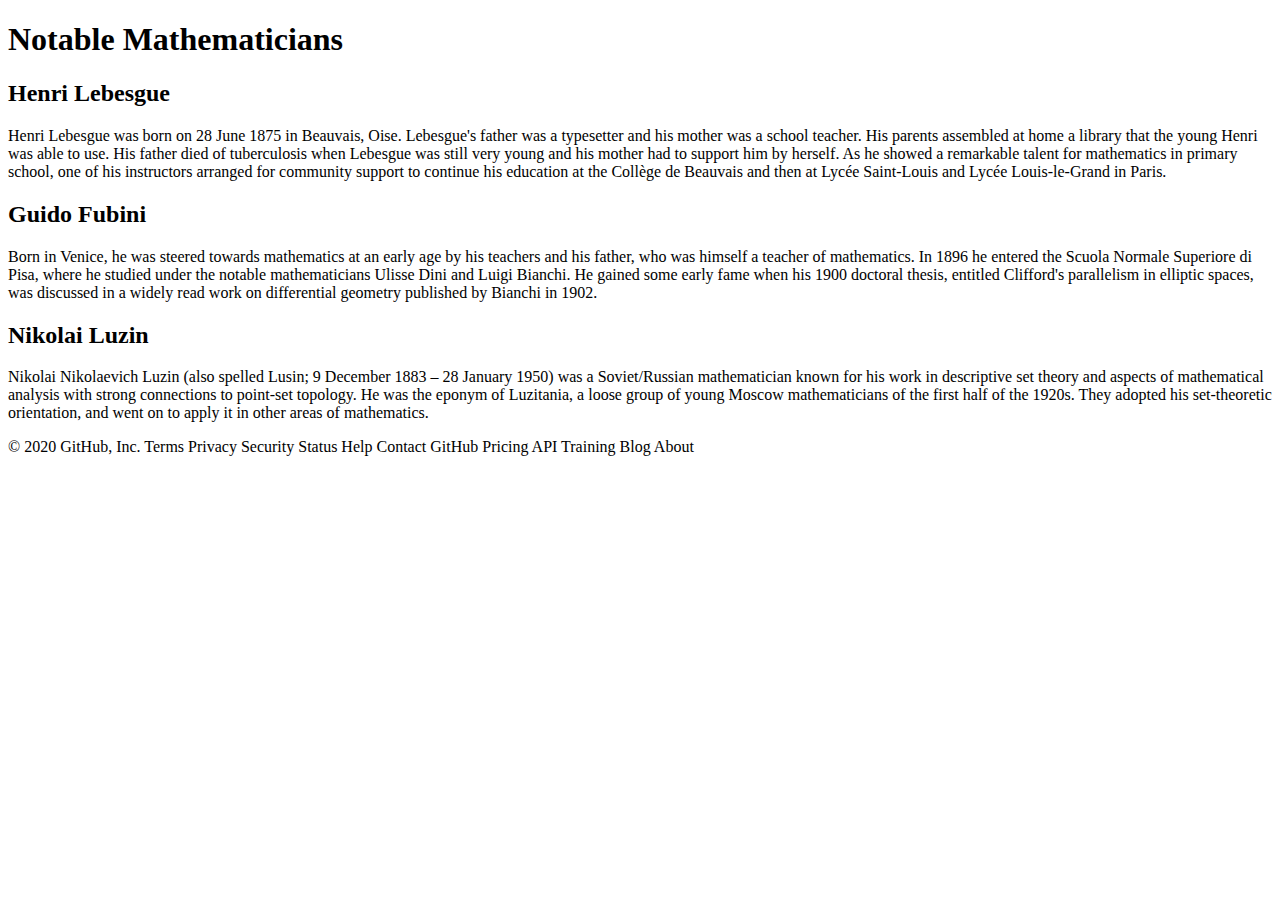
==== module2_solution/index.html @ 34669bc8 "Create index.html" ====
<!DOCTYPE html>
<html lang="en">

<head>
    <meta charset="utf-8">
    <meta name="viewport" content="width=device-width, initial-scale=1">
    <title>Assignment Solution for Module 2</title>
    <link rel="stylesheet" href="css/style.css">
</head>

<body>
    <h1>Notable Mathematicians</h1>
    <div class="row">
        <div class="col-lg-4 col-md-6 col-sm-12">
            <section class="lebesgue">
                <h2>Henri Lebesgue</h2>
                <p>
                    Henri Lebesgue was born on 28 June 1875 in Beauvais, Oise. Lebesgue's father was a typesetter and his mother was a school teacher. His parents assembled at home a library that the young Henri was able to use. His father died of tuberculosis when Lebesgue
                    was still very young and his mother had to support him by herself. As he showed a remarkable talent for mathematics in primary school, one of his instructors arranged for community support to continue his education at the Collège de
                    Beauvais and then at Lycée Saint-Louis and Lycée Louis-le-Grand in Paris.
                </p>
            </section>
        </div>
        <div class="col-lg-4 col-md-6 col-sm-12">
            <section class="fubini">
                <h2>Guido Fubini</h2>
                <p>
                    Born in Venice, he was steered towards mathematics at an early age by his teachers and his father, who was himself a teacher of mathematics. In 1896 he entered the Scuola Normale Superiore di Pisa, where he studied under the notable mathematicians Ulisse
                    Dini and Luigi Bianchi. He gained some early fame when his 1900 doctoral thesis, entitled Clifford's parallelism in elliptic spaces, was discussed in a widely read work on differential geometry published by Bianchi in 1902.
                </p>
            </section>
        </div>
        <div class="col-lg-4 col-md-12 col-sm-12">
            <section class="luzin">
                <h2>Nikolai Luzin</h2>
                <p>
                    Nikolai Nikolaevich Luzin (also spelled Lusin;   9 December 1883 – 28 January 1950) was a Soviet/Russian mathematician known for his work in descriptive set theory and aspects of mathematical analysis with strong connections to point-set topology. He was
                    the eponym of Luzitania, a loose group of young Moscow mathematicians of the first half of the 1920s. They adopted his set-theoretic orientation, and went on to apply it in other areas of mathematics.
                </p>
            </section>
        </div>
    </div>
</body>

</html>

    © 2020 GitHub, Inc.
    Terms
    Privacy
    Security
    Status
    Help

    Contact GitHub
    Pricing
    API
    Training
    Blog
    About
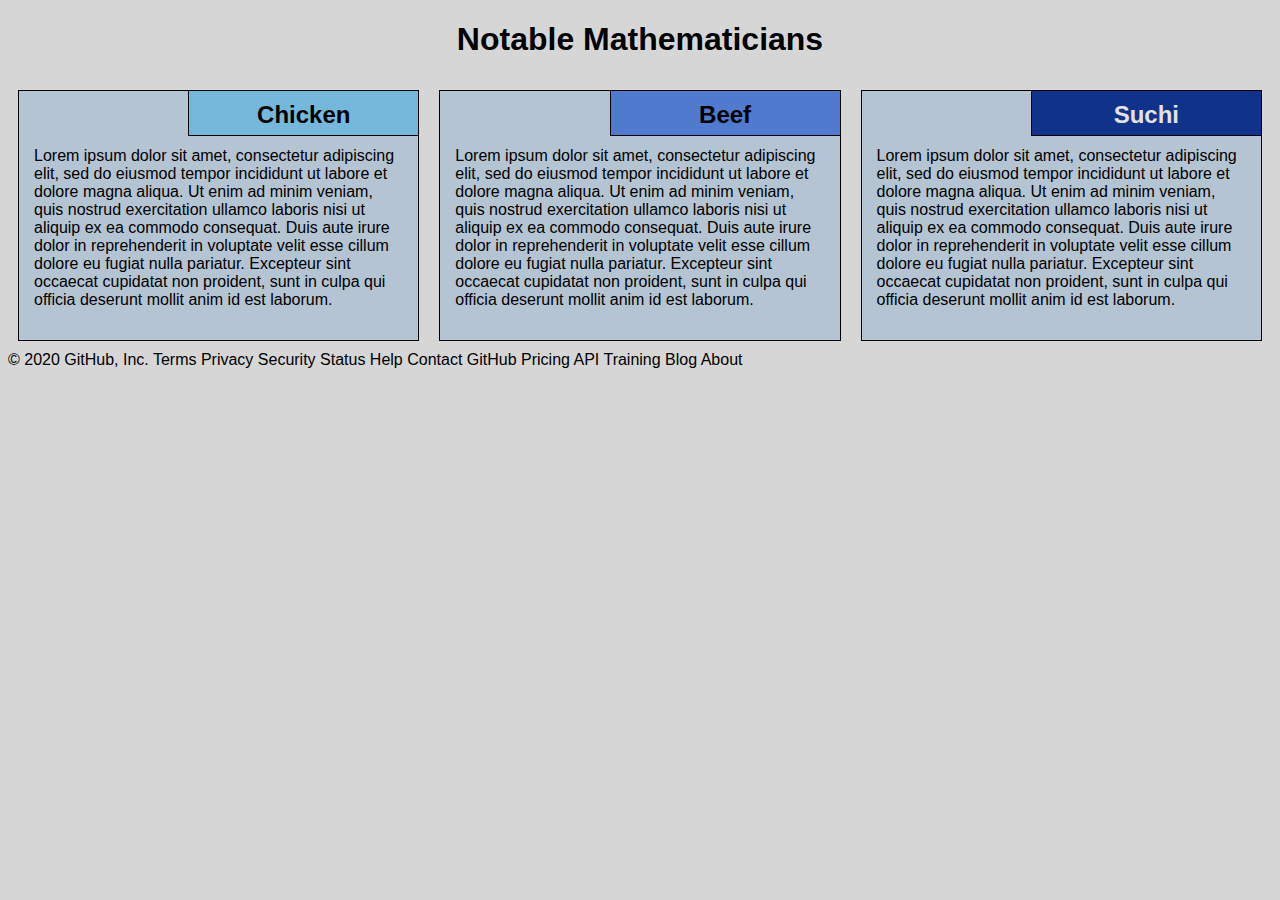
==== commit d8ca411d: "Update index.html" ====
--- a/module2_solution/index.html
+++ b/module2_solution/index.html
@@ -13,29 +13,37 @@
     <div class="row">
         <div class="col-lg-4 col-md-6 col-sm-12">
             <section class="lebesgue">
-                <h2>Henri Lebesgue</h2>
+                <h2>Chicken</h2>
                 <p>
-                    Henri Lebesgue was born on 28 June 1875 in Beauvais, Oise. Lebesgue's father was a typesetter and his mother was a school teacher. His parents assembled at home a library that the young Henri was able to use. His father died of tuberculosis when Lebesgue
-                    was still very young and his mother had to support him by herself. As he showed a remarkable talent for mathematics in primary school, one of his instructors arranged for community support to continue his education at the Collège de
-                    Beauvais and then at Lycée Saint-Louis and Lycée Louis-le-Grand in Paris.
+                    Lorem ipsum dolor sit amet, consectetur adipiscing elit, sed do eiusmod tempor incididunt 
+                    ut labore et dolore magna aliqua. Ut enim ad minim veniam, quis nostrud exercitation ullamco 
+                    laboris nisi ut aliquip ex ea commodo consequat. Duis aute irure dolor in reprehenderit in 
+                    voluptate velit esse cillum dolore eu fugiat nulla pariatur. Excepteur sint occaecat cupidatat 
+                    non proident, sunt in culpa qui officia deserunt mollit anim id est laborum.
                 </p>
             </section>
         </div>
         <div class="col-lg-4 col-md-6 col-sm-12">
             <section class="fubini">
-                <h2>Guido Fubini</h2>
+                <h2>Beef</h2>
                 <p>
-                    Born in Venice, he was steered towards mathematics at an early age by his teachers and his father, who was himself a teacher of mathematics. In 1896 he entered the Scuola Normale Superiore di Pisa, where he studied under the notable mathematicians Ulisse
-                    Dini and Luigi Bianchi. He gained some early fame when his 1900 doctoral thesis, entitled Clifford's parallelism in elliptic spaces, was discussed in a widely read work on differential geometry published by Bianchi in 1902.
+                    Lorem ipsum dolor sit amet, consectetur adipiscing elit, sed do eiusmod tempor incididunt 
+                    ut labore et dolore magna aliqua. Ut enim ad minim veniam, quis nostrud exercitation ullamco 
+                    laboris nisi ut aliquip ex ea commodo consequat. Duis aute irure dolor in reprehenderit in 
+                    voluptate velit esse cillum dolore eu fugiat nulla pariatur. Excepteur sint occaecat cupidatat 
+                    non proident, sunt in culpa qui officia deserunt mollit anim id est laborum.
                 </p>
             </section>
         </div>
         <div class="col-lg-4 col-md-12 col-sm-12">
             <section class="luzin">
-                <h2>Nikolai Luzin</h2>
+                <h2>Suchi</h2>
                 <p>
-                    Nikolai Nikolaevich Luzin (also spelled Lusin;   9 December 1883 – 28 January 1950) was a Soviet/Russian mathematician known for his work in descriptive set theory and aspects of mathematical analysis with strong connections to point-set topology. He was
-                    the eponym of Luzitania, a loose group of young Moscow mathematicians of the first half of the 1920s. They adopted his set-theoretic orientation, and went on to apply it in other areas of mathematics.
+                    Lorem ipsum dolor sit amet, consectetur adipiscing elit, sed do eiusmod tempor incididunt 
+                    ut labore et dolore magna aliqua. Ut enim ad minim veniam, quis nostrud exercitation ullamco 
+                    laboris nisi ut aliquip ex ea commodo consequat. Duis aute irure dolor in reprehenderit in 
+                    voluptate velit esse cillum dolore eu fugiat nulla pariatur. Excepteur sint occaecat cupidatat 
+                    non proident, sunt in culpa qui officia deserunt mollit anim id est laborum.
                 </p>
             </section>
         </div>
--- a/module2_solution/css/style.css
+++ b/module2_solution/css/style.css
@@ -0,0 +1,189 @@
+* {
+    box-sizing: border-box;
+    font-family: Helvetica;
+}
+
+body {
+    background-color: #d6d6d6;
+}
+
+h1 {
+    color: black;
+    text-align: center;
+}
+
+section {
+    border: 1px solid black;
+    background-color: #b5c4d2;
+    margin: 10px;
+}
+
+section>h2 {
+    float: right;
+    border-bottom: 1px solid black;
+    border-left: 1px solid black;
+    margin: 0;
+    width: 230px;
+    text-align: center;
+    font-style: Times;
+    font-size: 24px;
+    font-weight: bold;
+    height: 45px;
+    padding-top: 10px;
+}
+
+section.lebesgue>h2 {
+    background-color: #76b8db;
+}
+
+section.fubini>h2 {
+    background-color: #4f7acd;
+}
+
+section.luzin>h2 {
+    color: #e2e2e2;
+    background-color: #10328a;
+}
+
+section>p {
+    padding: 40px 15px 15px 15px;
+}
+
+.row {
+    width: 100%;
+}
+
+
+/* Desktop view options */
+
+@media (min-width: 992px) {
+    .col-lg-1, .col-lg-2, .col-lg-3, .col-lg-4, .col-lg-5, .col-lg-6, .col-lg-7, .col-lg-8, .col-lg-9, .col-lg-10, .col-lg-11, .col-lg-12 {
+        float: left;
+    }
+    .col-lg-1 {
+        width: 8.33%;
+    }
+    .col-lg-2 {
+        width: 16.66%;
+    }
+    .col-lg-3 {
+        width: 25%;
+    }
+    .col-lg-4 {
+        width: 33.33%;
+    }
+    .col-lg-5 {
+        width: 41.66%;
+    }
+    .col-lg-6 {
+        width: 50%;
+    }
+    .col-lg-7 {
+        width: 58.33%;
+    }
+    .col-lg-8 {
+        width: 66.66%;
+    }
+    .col-lg-9 {
+        width: 74.99%;
+    }
+    .col-lg-10 {
+        width: 83.33%;
+    }
+    .col-lg-11 {
+        width: 91.66%;
+    }
+    .col-lg-12 {
+        width: 100%;
+    }
+}
+
+
+/* Tablet view options */
+
+@media (min-width: 768px) and (max-width: 991px) {
+    .col-md-1, .col-md-2, .col-md-3, .col-md-4, .col-md-5, .col-md-6, .col-md-7, .col-md-8, .col-md-9, .col-md-10, .col-md-11, .col-md-12 {
+        float: left;
+    }
+    .col-md-1 {
+        width: 8.33%;
+    }
+    .col-md-2 {
+        width: 16.66%;
+    }
+    .col-md-3 {
+        width: 25%;
+    }
+    .col-md-4 {
+        width: 33.33%;
+    }
+    .col-md-5 {
+        width: 41.66%;
+    }
+    .col-md-6 {
+        width: 50%;
+    }
+    .col-md-7 {
+        width: 58.33%;
+    }
+    .col-md-8 {
+        width: 66.66%;
+    }
+    .col-md-9 {
+        width: 74.99%;
+    }
+    .col-md-10 {
+        width: 83.33%;
+    }
+    .col-md-11 {
+        width: 91.66%;
+    }
+    .col-md-12 {
+        width: 100%;
+    }
+}
+
+
+/* Mobile view options */
+
+@media (max-width: 767px) {
+    .col-sm-1, .col-sm-2, .col-sm-3, .col-sm-4, .col-sm-5, .col-sm-6, .col-sm-7, .col-sm-8, .col-sm-9, .col-sm-10, .col-sm-11, .col-sm-12 {
+        float: left;
+    }
+    .col-sm-1 {
+        width: 8.33%;
+    }
+    .col-sm-2 {
+        width: 16.66%;
+    }
+    .col-sm-3 {
+        width: 25%;
+    }
+    .col-sm-4 {
+        width: 33.33%;
+    }
+    .col-sm-5 {
+        width: 41.66%;
+    }
+    .col-sm-6 {
+        width: 50%;
+    }
+    .col-sm-7 {
+        width: 58.33%;
+    }
+    .col-sm-8 {
+        width: 66.66%;
+    }
+    .col-sm-9 {
+        width: 74.99%;
+    }
+    .col-sm-10 {
+        width: 83.33%;
+    }
+    .col-sm-11 {
+        width: 91.66%;
+    }
+    .col-sm-12 {
+        width: 100%;
+    }
+}
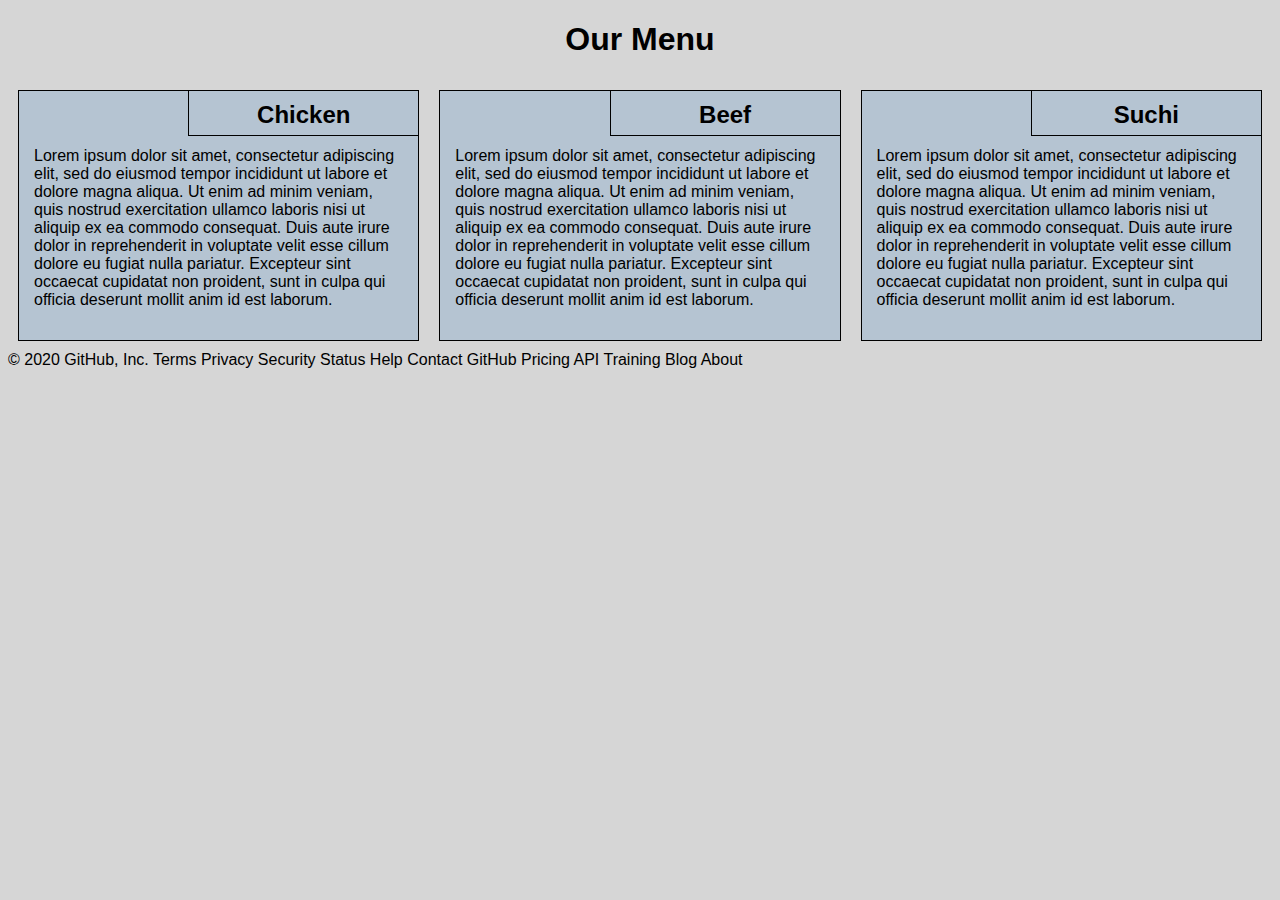
==== commit 799fe094: "Update index.html" ====
--- a/module2_solution/index.html
+++ b/module2_solution/index.html
@@ -9,10 +9,10 @@
 </head>
 
 <body>
-    <h1>Notable Mathematicians</h1>
+    <h1>Our Menu</h1>
     <div class="row">
         <div class="col-lg-4 col-md-6 col-sm-12">
-            <section class="lebesgue">
+            <section class="chicken">
                 <h2>Chicken</h2>
                 <p>
                     Lorem ipsum dolor sit amet, consectetur adipiscing elit, sed do eiusmod tempor incididunt 
@@ -24,7 +24,7 @@
             </section>
         </div>
         <div class="col-lg-4 col-md-6 col-sm-12">
-            <section class="fubini">
+            <section class="beef">
                 <h2>Beef</h2>
                 <p>
                     Lorem ipsum dolor sit amet, consectetur adipiscing elit, sed do eiusmod tempor incididunt 
@@ -36,7 +36,7 @@
             </section>
         </div>
         <div class="col-lg-4 col-md-12 col-sm-12">
-            <section class="luzin">
+            <section class="suchi">
                 <h2>Suchi</h2>
                 <p>
                     Lorem ipsum dolor sit amet, consectetur adipiscing elit, sed do eiusmod tempor incididunt 
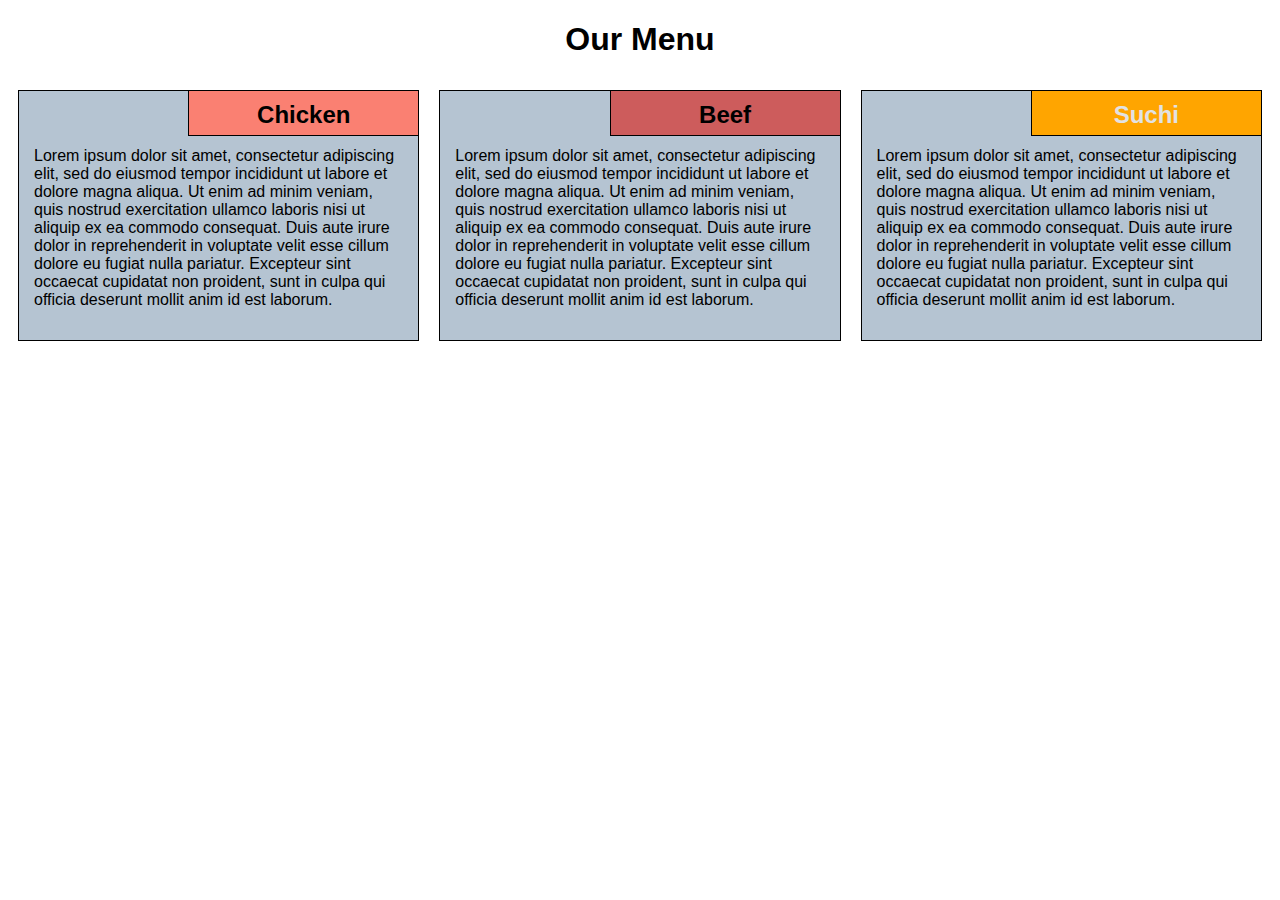
==== commit 6e98388f: "Update index.html" ====
--- a/module2_solution/index.html
+++ b/module2_solution/index.html
@@ -52,17 +52,5 @@
 
 </html>
 
-    © 2020 GitHub, Inc.
-    Terms
-    Privacy
-    Security
-    Status
-    Help
+   
 
-    Contact GitHub
-    Pricing
-    API
-    Training
-    Blog
-    About
-
--- a/module2_solution/css/style.css
+++ b/module2_solution/css/style.css
@@ -4,7 +4,7 @@
 }
 
 body {
-    background-color: #d6d6d6;
+    background-color: white; /*#d6d6d6;*/
 }
 
 h1 {
@@ -32,17 +32,17 @@
     padding-top: 10px;
 }
 
-section.lebesgue>h2 {
-    background-color: #76b8db;
+section.chicken>h2 {
+    background-color: salmon; /*#76b8db;*/
 }
 
-section.fubini>h2 {
-    background-color: #4f7acd;
+section.beef>h2 {
+    background-color: indianred; /*#4f7acd;*/
 }
 
-section.luzin>h2 {
+section.suchi>h2 {
     color: #e2e2e2;
-    background-color: #10328a;
+    background-color: orange; /*#10328a;*/
 }
 
 section>p {
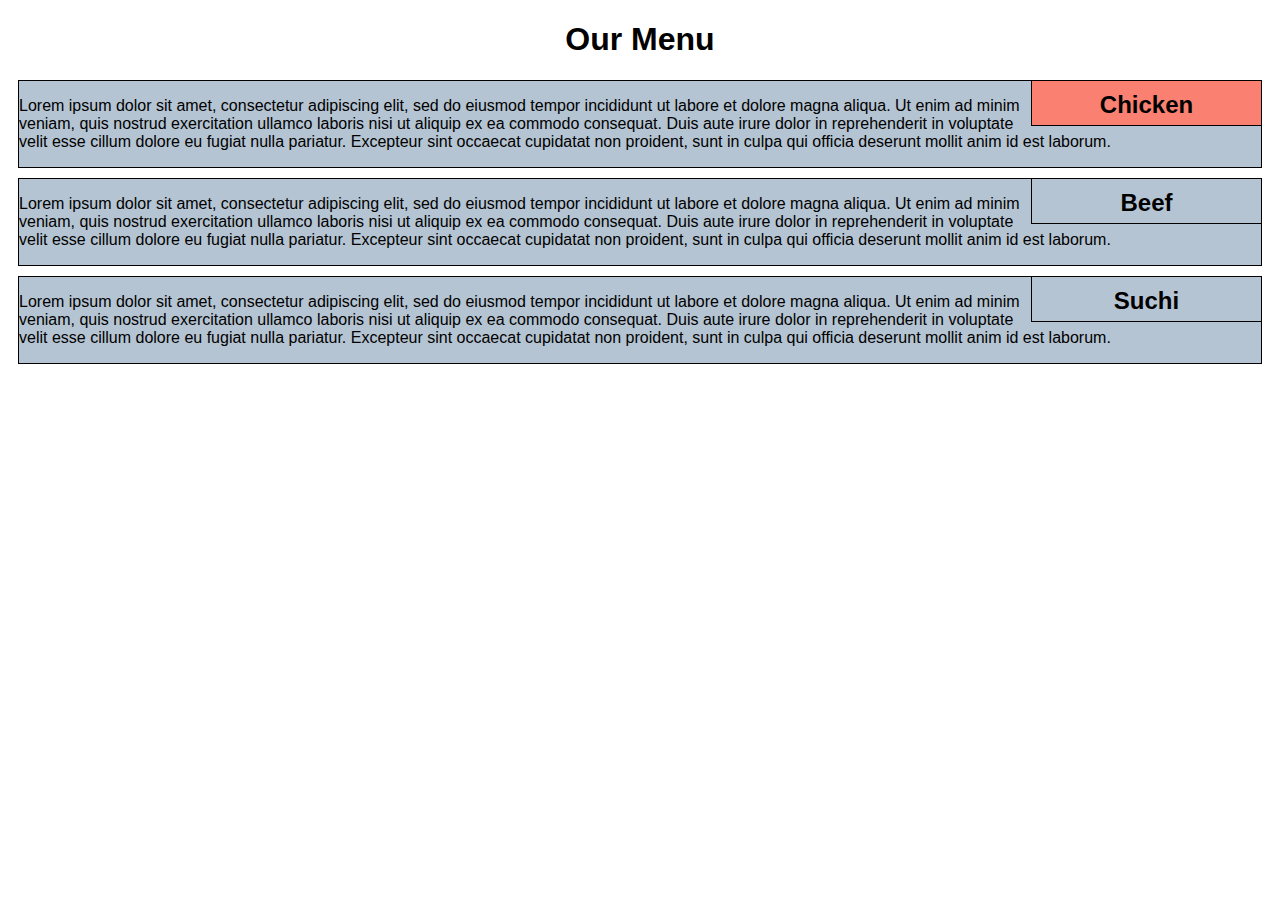
==== commit 04ba5f96: "Update index.html" ====
--- a/module2_solution/index.html
+++ b/module2_solution/index.html
@@ -4,7 +4,7 @@
 <head>
     <meta charset="utf-8">
     <meta name="viewport" content="width=device-width, initial-scale=1">
-    <title>Assignment Solution for Module 2</title>
+    <title>Assignment Solution for module 2</title>
     <link rel="stylesheet" href="css/style.css">
 </head>
 
--- a/module2_solution/css/style.css
+++ b/module2_solution/css/style.css
@@ -1,11 +1,10 @@
 * {
     box-sizing: border-box;
-    font-family: Helvetica;
+    font-family: Helvetica; /* */
 }
 
 body {
-    background-color: white; /*#d6d6d6;*/
-}
+    background-color: white; 
 
 h1 {
     color: black;
@@ -22,7 +21,7 @@
     float: right;
     border-bottom: 1px solid black;
     border-left: 1px solid black;
-    margin: 0;
+    margin:  0;
     width: 230px;
     text-align: center;
     font-style: Times;
@@ -33,16 +32,15 @@
 }
 
 section.chicken>h2 {
-    background-color: salmon; /*#76b8db;*/
-}
+    background-color: salmon; 
 
 section.beef>h2 {
-    background-color: indianred; /*#4f7acd;*/
+    background-color: indianred; 
 }
 
 section.suchi>h2 {
-    color: #e2e2e2;
-    background-color: orange; /*#10328a;*/
+    color: chocolate; /*#e2e2e2;*/
+    background-color: orange; 
 }
 
 section>p {
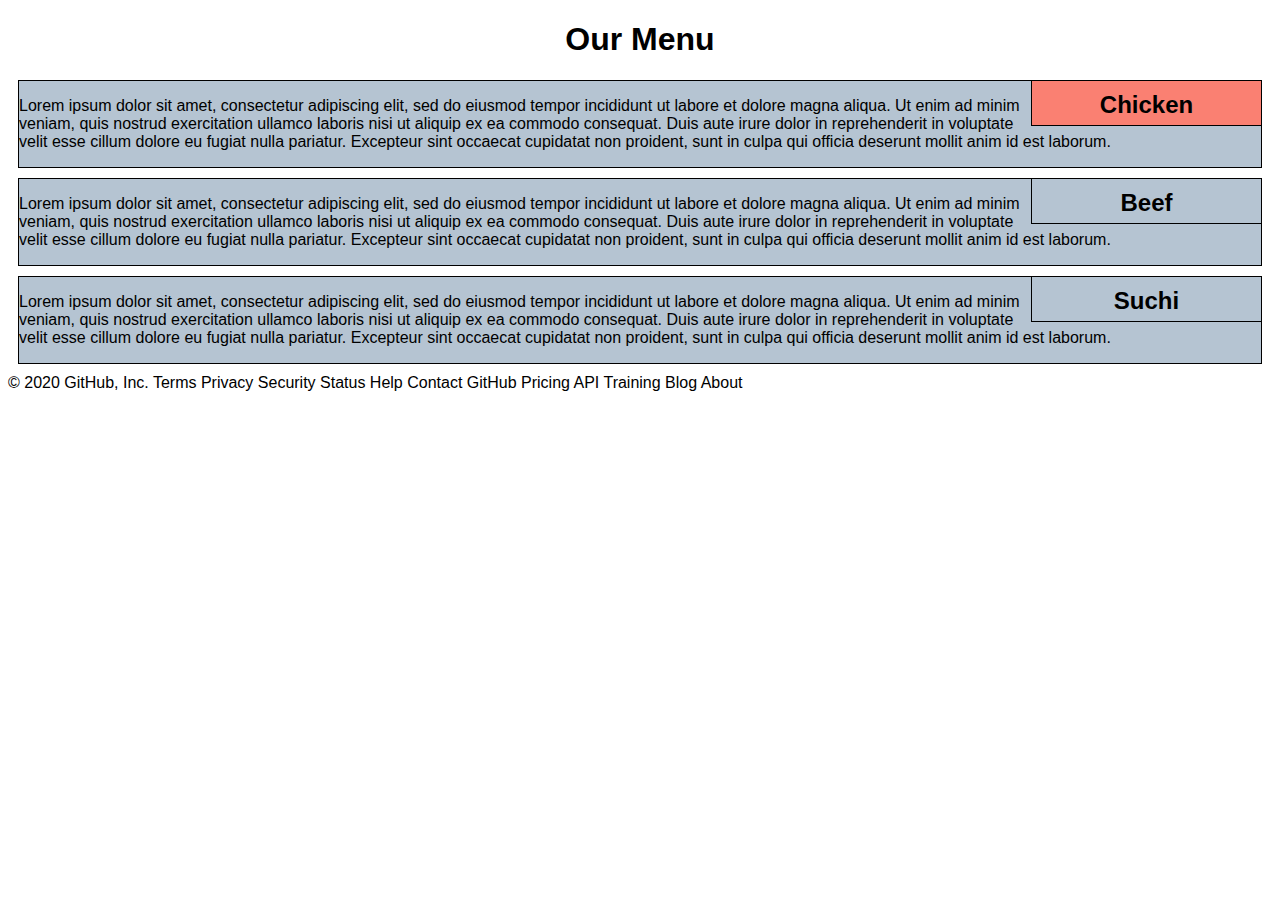
==== commit e04b62f2: "Create index.html" ====
--- a/module2_solution/index.html
+++ b/module2_solution/index.html
@@ -54,3 +54,17 @@
 
    
 
+    © 2020 GitHub, Inc.
+    Terms
+    Privacy
+    Security
+    Status
+    Help
+
+    Contact GitHub
+    Pricing
+    API
+    Training
+    Blog
+    About
+
